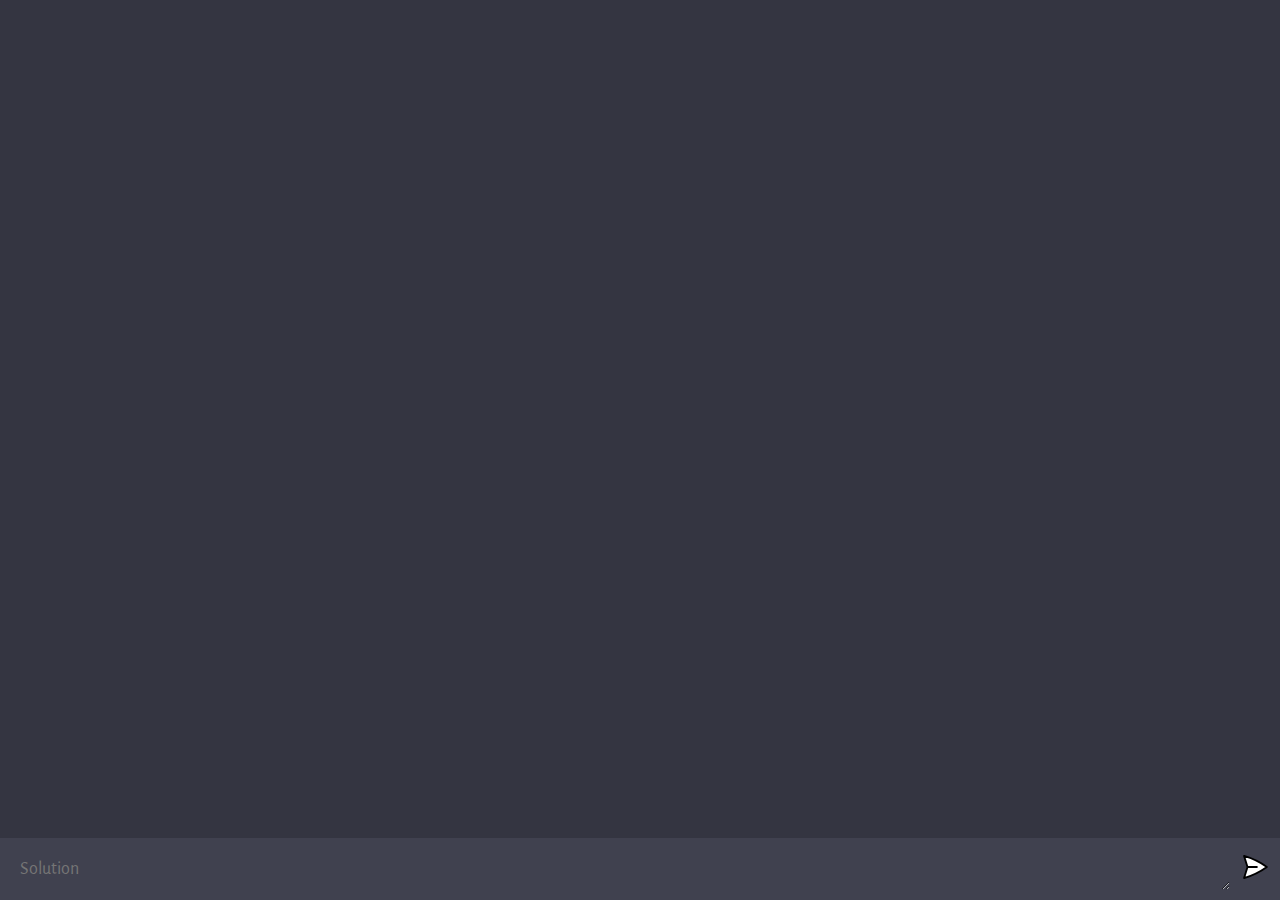
==== client/index.html @ 0275054f "first commit" ====
<!DOCTYPE html>
<html lang="en">
  <head>
    <meta charset="UTF-8" />
    <link rel="icon" type="image/svg+xml" href="/favicon.ico" />
    <meta name="viewport" content="width=device-width, initial-scale=1.0" />
    <title>Aivengers</title>
    <link rel="stylesheet" href="style.css">
  </head>
  <body>
    <div id="app">
      <div id="chat_container"></div>

        <form action="">
          <textarea name="prompt" cols="1" rows="1" placeholder="Solution"></textarea>
          <button type="submit"><img src="./assets/send.svg"></button>
      </form>
      

    </div>
    <script type="module" src="script.js"></script>
  </body>
</html>
---- client/style.css ----
@import url("https://fonts.googleapis.com/css2?family=Alegreya+Sans:wght@100;300;400;500;700;800;900&display=swap");

* {
  margin: 0;
  padding: 0;
  box-sizing: border-box;
  font-family: "Alegreya Sans", sans-serif;
}

body {
  background: #343541;
}

#app {
  width: 100vw;
  height: 100vh;
  background: #343541;

  display: flex;
  flex-direction: column;
  align-items: center;
  justify-content: space-between;
}

#chat_container {
  flex: 1;
  width: 100%;
  height: 100%;
  overflow-y: scroll;

  display: flex;
  flex-direction: column;
  gap: 10px;

  -ms-overflow-style: none;
  scrollbar-width: none;

  padding-bottom: 20px;
  scroll-behavior: smooth;
}

/* hides scrollbar */
#chat_container::-webkit-scrollbar {
  display: none;
}

.wrapper {
  width: 100%;
  padding: 15px;
}

.ai {
  background: #40414F;
}

.chat {
  width: 100%;
  max-width: 1280px;
  margin: 0 auto;

  display: flex;
  flex-direction: row;
  align-items: flex-start;
  gap: 10px;
}

.profile {
  width: 36px;
  height: 36px;
  border-radius: 5px;

  background: #5436DA;

  display: flex;
  justify-content: center;
  align-items: center;
}

.ai .profile {
  background: #10a37f;
}

.profile img {
  width: 60%;
  height: 60%;
  object-fit: contain;
}

.message {
  flex: 1;

  color: #dcdcdc;
  font-size: 20px;

  max-width: 100%;
  overflow-x: scroll;

  /*
   * white space refers to any spaces, tabs, or newline characters that are used to format the CSS code
   * specifies how white space within an element should be handled. It is similar to the "pre" value, which tells the browser to treat all white space as significant and to preserve it exactly as it appears in the source code.
   * The pre-wrap value allows the browser to wrap long lines of text onto multiple lines if necessary.
   * The default value for the white-space property in CSS is "normal". This tells the browser to collapse multiple white space characters into a single space, and to wrap text onto multiple lines as needed to fit within its container.
  */
  white-space: pre-wrap; 

  -ms-overflow-style: none;
  scrollbar-width: none;
}

/* hides scrollbar */
.message::-webkit-scrollbar {
  display: none;
}

form {
  width: 100%;
  max-width: 1280px;
  margin: 0 auto;
  padding: 10px;
  background: #40414F;

  display: flex;
  flex-direction: row;
  gap: 10px;
}

textarea {
  width: 100%;

  color: #fff;
  font-size: 18px;

  padding: 10px;
  background: transparent;
  border-radius: 5px;
  border: none;
  outline: none;
}

button {
  outline: 0;
  border: 0;
  cursor: pointer;
  background: transparent;
}

form img {
  width: 30px;
  height: 30px;
}
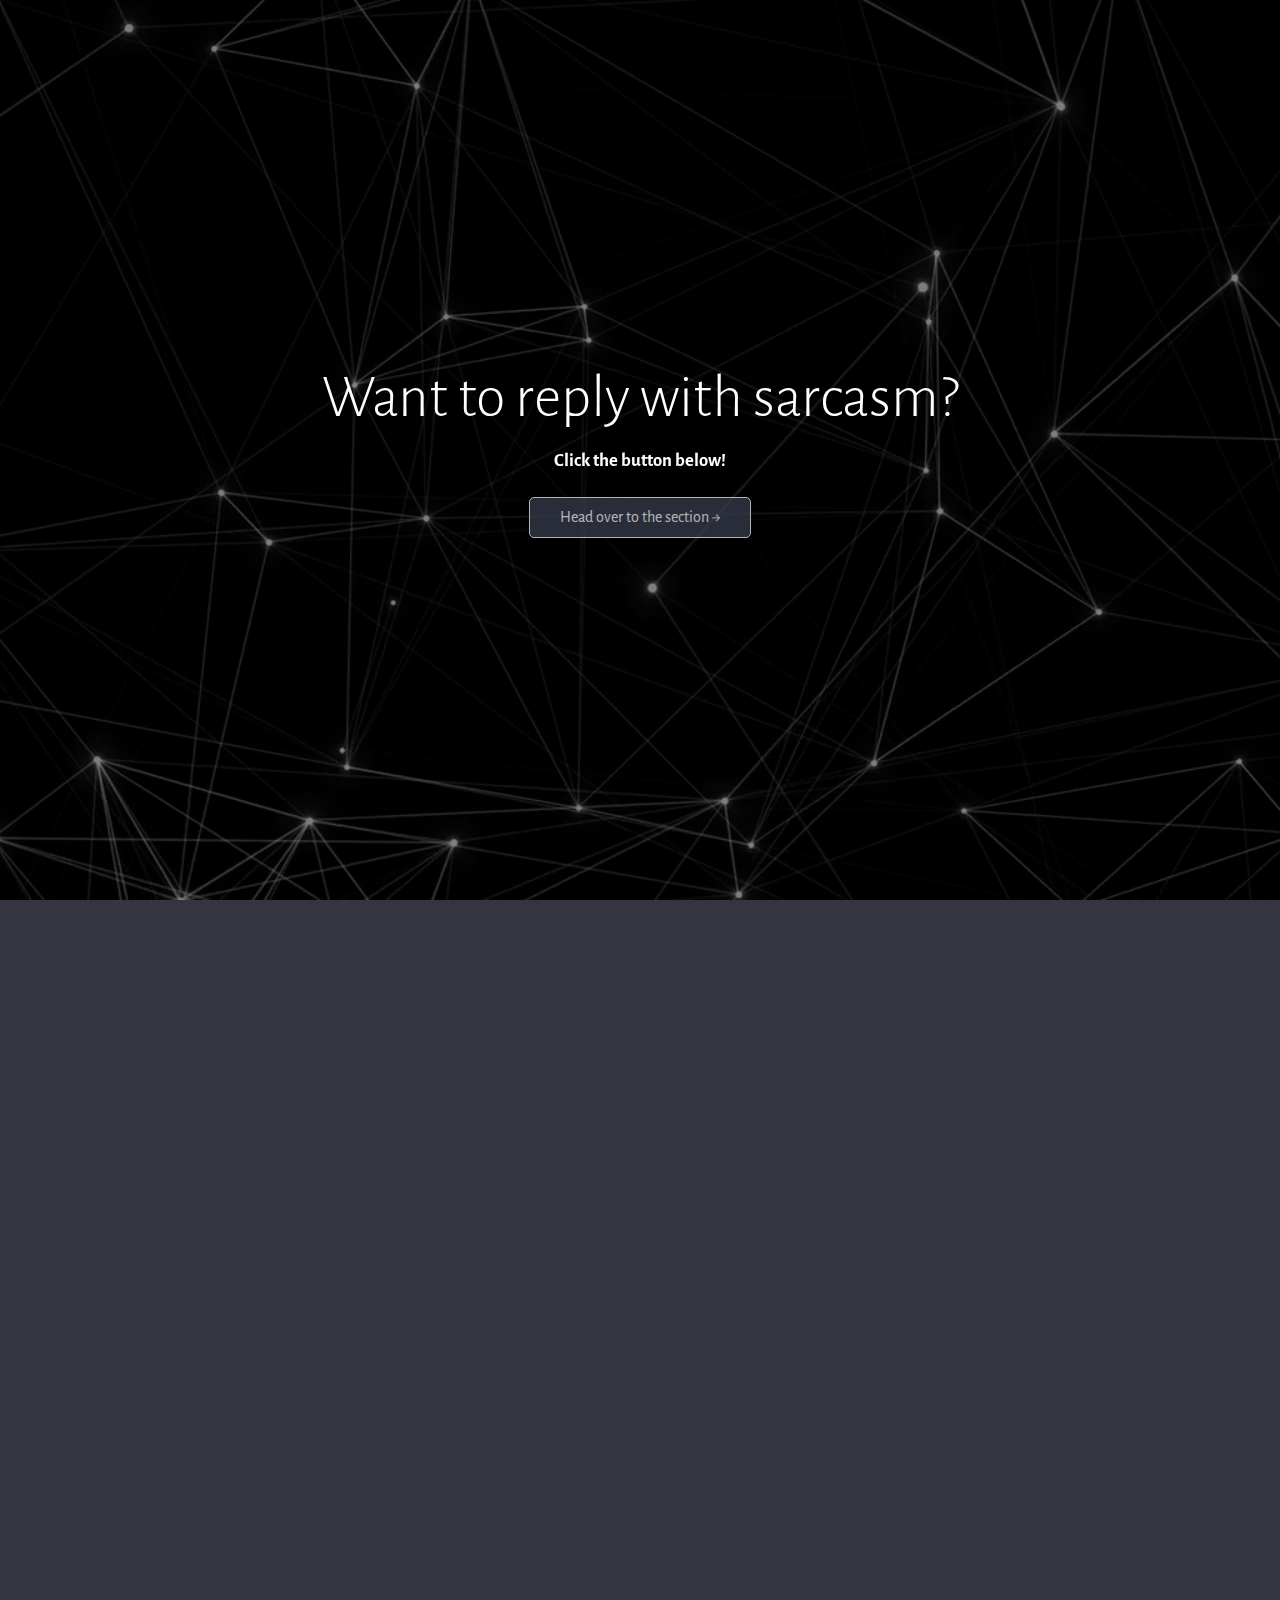
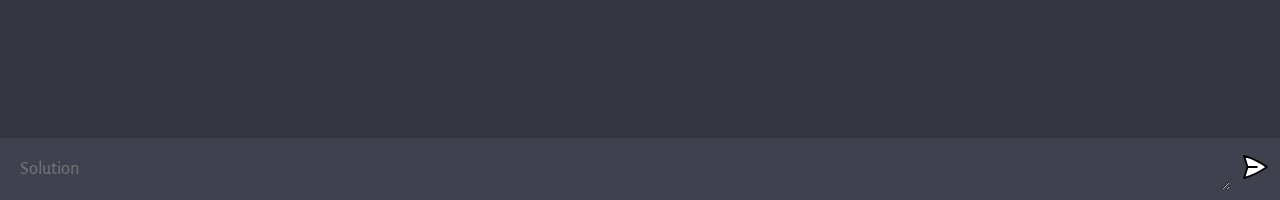
==== commit 9c2e802e: ""Final Commit From my side"" ====
--- a/client/index.html
+++ b/client/index.html
@@ -8,6 +8,17 @@
     <link rel="stylesheet" href="style.css">
   </head>
   <body>
+    <section class="showcase">
+      <div class="video-container">
+          <video src="public/black-13495.mp4" autoplay muted loop></video>
+      </div>
+      <div class="content">
+          <h1>Want to reply with sarcasm?</h1>
+          <h3>Click the button below!</h3>
+          <a href="" class="btn">Head over to the section <arrow>&#8594;</arrow></a>
+      </div>
+  </section>
+
     <div id="app">
       <div id="chat_container"></div>
 
--- a/client/style.css
+++ b/client/style.css
@@ -1,4 +1,8 @@
 @import url("https://fonts.googleapis.com/css2?family=Alegreya+Sans:wght@100;300;400;500;700;800;900&display=swap");
+
+:root {
+	--primary-color: #3a4052;
+}
 
 * {
   margin: 0;
@@ -147,4 +151,103 @@
 form img {
   width: 30px;
   height: 30px;
-}+}
+
+/* Video Page */
+
+a {
+	text-decoration: none;
+	color: var(--primary-color);
+}
+
+h1 {
+	font-weight: 300;
+	font-size: 60px;
+	line-height: 1.2;
+	margin-bottom: 15px;
+}
+
+arrow {
+    content: "\2192";
+  } 
+
+.showcase {
+	height: 100vh;
+	display: flex;
+	align-items: center;
+	justify-content: center;
+	text-align: center;
+	color: #fff;
+	padding: 0 20px;
+}
+
+.video-container {
+	position: absolute;
+	top: 0;
+	left: 0;
+	width: 100%;
+	height: 100%;
+	overflow: hidden;
+	background: var(--primary-color) url('./https://traversymedia.com/downloads/cover.jpg') no-repeat center
+		center/cover;
+}
+
+.video-container video {
+	min-width: 100%;
+	min-height: 100%;
+  position: absolute;
+	top: 50%;
+	left: 50%;
+	transform: translate(-50%, -50%);
+	object-fit: cover;
+}
+
+.video-container:after {
+	content: '';
+	z-index: 1;
+	height: 100%;
+	width: 100%;
+	top: 0;
+	left: 0;
+	background: rgba(0, 0, 0, 0.5);
+	position: absolute;
+}
+
+.content {
+	z-index: 2;
+}
+
+.btn {
+	display: inline-block;
+	padding: 10px 30px;
+	background: var(--primary-color);
+	color: #fff;
+	border-radius: 5px;
+	border: solid #fff 1px;
+	margin-top: 25px;
+	opacity: 0.7;
+}
+
+.btn:hover {
+	transform: scale(0.98);
+}
+
+#about {
+	padding: 40px;
+	text-align: center;
+}
+
+#about p {
+	font-size: 1.2rem;
+	max-width: 600px;
+	margin: auto;
+}
+
+#about h2 {
+	margin: 30px 0;
+	color: var(--primary-color);
+}
+
+.social a {
+	margin: 0 5px;
+}
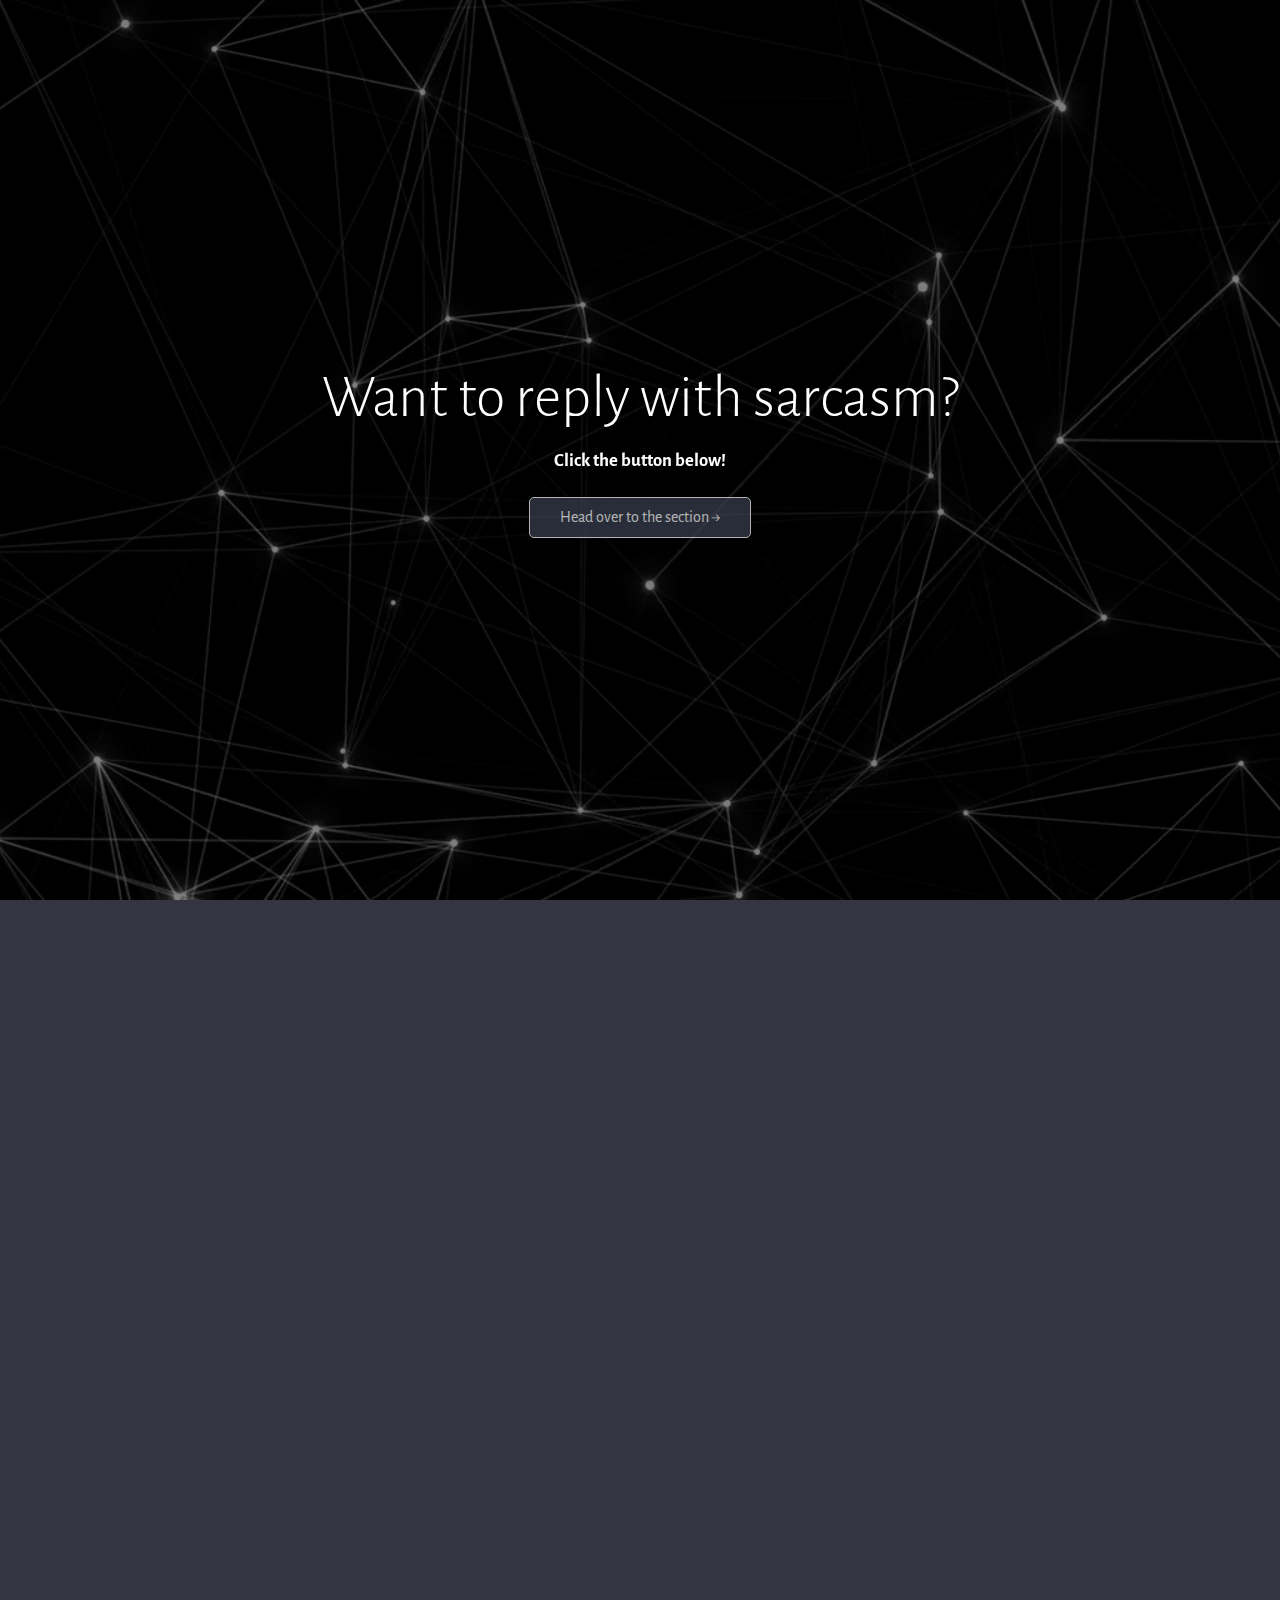
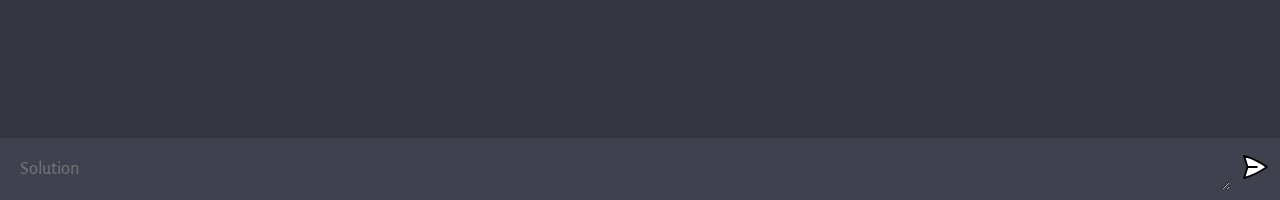
==== commit 6d54442a: "button" ====
--- a/client/index.html
+++ b/client/index.html
@@ -1,34 +1,36 @@
 <!DOCTYPE html>
 <html lang="en">
-  <head>
-    <meta charset="UTF-8" />
-    <link rel="icon" type="image/svg+xml" href="/favicon.ico" />
-    <meta name="viewport" content="width=device-width, initial-scale=1.0" />
-    <title>Aivengers</title>
-    <link rel="stylesheet" href="style.css">
-  </head>
-  <body>
-    <section class="showcase">
-      <div class="video-container">
-          <video src="public/black-13495.mp4" autoplay muted loop></video>
-      </div>
-      <div class="content">
-          <h1>Want to reply with sarcasm?</h1>
-          <h3>Click the button below!</h3>
-          <a href="" class="btn">Head over to the section <arrow>&#8594;</arrow></a>
-      </div>
+
+<head>
+  <meta charset="UTF-8" />
+  <link rel="icon" type="image/svg+xml" href="/favicon.ico" />
+  <meta name="viewport" content="width=device-width, initial-scale=1.0" />
+  <title>Aivengers</title>
+  <link rel="stylesheet" href="style.css">
+</head>
+
+<body>
+  <section class="showcase">
+    <div class="video-container">
+      <video src="public/black-13495.mp4" autoplay muted loop></video>
+    </div>
+    <div class="content">
+      <h1>Want to reply with sarcasm?</h1>
+      <h3>Click the button below!</h3>
+      <a href="#gpt" class="btn">Head over to the section <arrow>&#8594;</arrow></a>
+    </div>
   </section>
 
+  <section id="gpt">
     <div id="app">
       <div id="chat_container"></div>
+      <form action="">
+        <textarea name="prompt" cols="1" rows="1" placeholder="Solution"></textarea>
+        <button type="submit"><img src="./assets/send.svg"></button>
+      </form>
+    </div>
+  </section>
+  <script type="module" src="script.js"></script>
+</body>
 
-        <form action="">
-          <textarea name="prompt" cols="1" rows="1" placeholder="Solution"></textarea>
-          <button type="submit"><img src="./assets/send.svg"></button>
-      </form>
-      
-
-    </div>
-    <script type="module" src="script.js"></script>
-  </body>
-</html>
+</html>--- a/client/style.css
+++ b/client/style.css
@@ -1,7 +1,7 @@
 @import url("https://fonts.googleapis.com/css2?family=Alegreya+Sans:wght@100;300;400;500;700;800;900&display=swap");
 
 :root {
-	--primary-color: #3a4052;
+  --primary-color: #3a4052;
 }
 
 * {
@@ -9,6 +9,10 @@
   padding: 0;
   box-sizing: border-box;
   font-family: "Alegreya Sans", sans-serif;
+}
+
+html {
+  scroll-behavior: smooth;
 }
 
 body {
@@ -105,7 +109,7 @@
    * The pre-wrap value allows the browser to wrap long lines of text onto multiple lines if necessary.
    * The default value for the white-space property in CSS is "normal". This tells the browser to collapse multiple white space characters into a single space, and to wrap text onto multiple lines as needed to fit within its container.
   */
-  white-space: pre-wrap; 
+  white-space: pre-wrap;
 
   -ms-overflow-style: none;
   scrollbar-width: none;
@@ -156,98 +160,97 @@
 /* Video Page */
 
 a {
-	text-decoration: none;
-	color: var(--primary-color);
+  text-decoration: none;
+  color: var(--primary-color);
 }
 
 h1 {
-	font-weight: 300;
-	font-size: 60px;
-	line-height: 1.2;
-	margin-bottom: 15px;
+  font-weight: 300;
+  font-size: 60px;
+  line-height: 1.2;
+  margin-bottom: 15px;
 }
 
 arrow {
-    content: "\2192";
-  } 
+  content: "\2192";
+}
 
 .showcase {
-	height: 100vh;
-	display: flex;
-	align-items: center;
-	justify-content: center;
-	text-align: center;
-	color: #fff;
-	padding: 0 20px;
+  height: 100vh;
+  display: flex;
+  align-items: center;
+  justify-content: center;
+  text-align: center;
+  color: #fff;
+  padding: 0 20px;
 }
 
 .video-container {
-	position: absolute;
-	top: 0;
-	left: 0;
-	width: 100%;
-	height: 100%;
-	overflow: hidden;
-	background: var(--primary-color) url('./https://traversymedia.com/downloads/cover.jpg') no-repeat center
-		center/cover;
+  position: absolute;
+  top: 0;
+  left: 0;
+  width: 100%;
+  height: 100%;
+  overflow: hidden;
+  background: var(--primary-color) url('./https://traversymedia.com/downloads/cover.jpg') no-repeat center center/cover;
 }
 
 .video-container video {
-	min-width: 100%;
-	min-height: 100%;
+  min-width: 100%;
+  min-height: 100%;
   position: absolute;
-	top: 50%;
-	left: 50%;
-	transform: translate(-50%, -50%);
-	object-fit: cover;
+  top: 50%;
+  left: 50%;
+  transform: translate(-50%, -50%);
+  object-fit: cover;
 }
 
 .video-container:after {
-	content: '';
-	z-index: 1;
-	height: 100%;
-	width: 100%;
-	top: 0;
-	left: 0;
-	background: rgba(0, 0, 0, 0.5);
-	position: absolute;
+  content: '';
+  z-index: 1;
+  height: 100%;
+  width: 100%;
+  top: 0;
+  left: 0;
+  background: rgba(0, 0, 0, 0.5);
+  position: absolute;
 }
 
 .content {
-	z-index: 2;
+  z-index: 2;
 }
 
 .btn {
-	display: inline-block;
-	padding: 10px 30px;
-	background: var(--primary-color);
-	color: #fff;
-	border-radius: 5px;
-	border: solid #fff 1px;
-	margin-top: 25px;
-	opacity: 0.7;
+  display: inline-block;
+  padding: 10px 30px;
+  background: var(--primary-color);
+  color: #fff;
+  border-radius: 5px;
+  border: solid #fff 1px;
+  margin-top: 25px;
+  opacity: 0.7;
 }
 
 .btn:hover {
-	transform: scale(0.98);
+  transform: scale(0.98);
 }
 
 #about {
-	padding: 40px;
-	text-align: center;
+  padding: 40px;
+  text-align: center;
 }
 
 #about p {
-	font-size: 1.2rem;
-	max-width: 600px;
-	margin: auto;
+  font-size: 1.2rem;
+  max-width: 600px;
+  margin: auto;
 }
 
 #about h2 {
-	margin: 30px 0;
-	color: var(--primary-color);
+  margin: 30px 0;
+  color: var(--primary-color);
 }
 
 .social a {
-	margin: 0 5px;
-}
+  margin: 0 5px;
+}